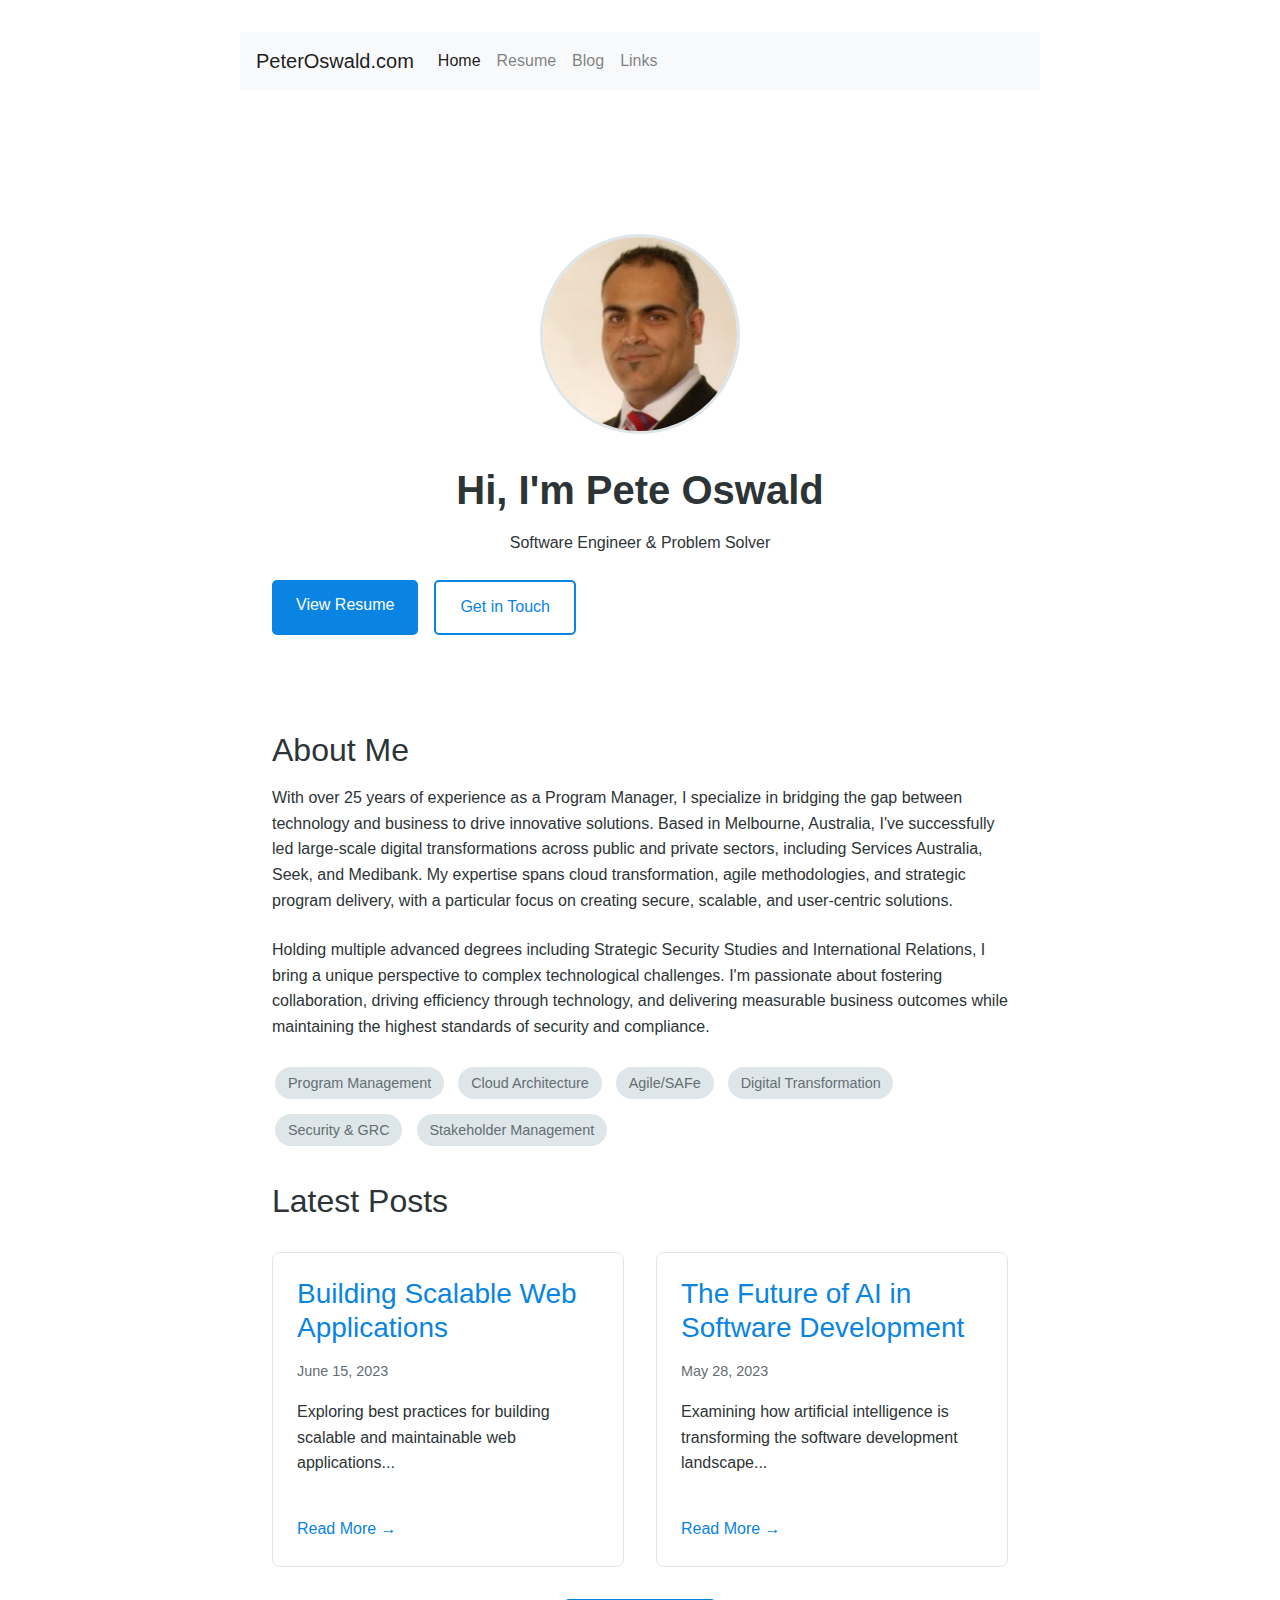
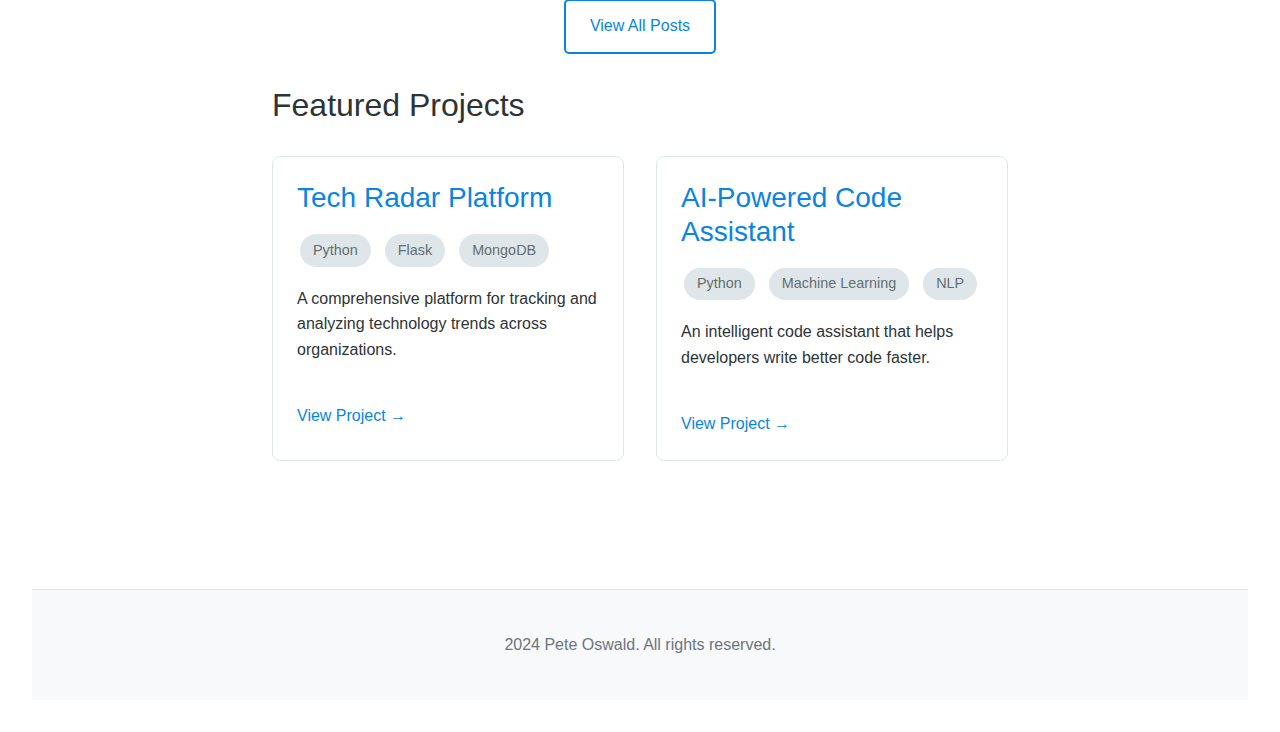
==== index.html @ 4e2db705 "Initial commit: Project setup" ====
<!DOCTYPE html>
<html lang="en">
<head>
    <meta charset="UTF-8">
    <meta name="viewport" content="width=device-width, initial-scale=1.0">
    <title>Home - Pete Oswald</title>
    <!-- Bootstrap CSS -->
    <link href="https://stackpath.bootstrapcdn.com/bootstrap/4.5.2/css/bootstrap.min.css" rel="stylesheet">
    <link rel="stylesheet" href="styles.css">
    <meta name="description" content="Pete Oswald - Software Engineer specializing in building impactful digital solutions">
    <style>
        body {
            background-color: #ffffff;
            color: #000000;
        }
        .navbar, .footer {
            background-color: #f8f9fa;
        }
        .footer {
            padding: 10px 0;
        }
        .list-group-item {
            border: none;
            padding: 10px 15px;
            background-color: #ffffff;
        }
        .list-group-item a {
            color: #000000;
            text-decoration: none;
        }
        .list-group-item a:hover {
            text-decoration: underline;
        }
    </style>
</head>
<body>
    <nav class="navbar navbar-expand-lg navbar-light">
        <a class="navbar-brand" href="#">PeterOswald.com</a>
        <button class="navbar-toggler" type="button" data-toggle="collapse" data-target="#navbarNav" aria-controls="navbarNav" aria-expanded="false" aria-label="Toggle navigation">
            <span class="navbar-toggler-icon"></span>
        </button>
        <div class="collapse navbar-collapse" id="navbarNav">
            <ul class="navbar-nav">
                <li class="nav-item active">
                    <a class="nav-link" href="index.html">Home <span class="sr-only">(current)</span></a>
                </li>
                <li class="nav-item">
                    <a class="nav-link" href="resume.html">Resume</a>
                </li>
                <li class="nav-item">
                    <a class="nav-link" href="blog.html">Blog</a>
                </li>
                <li class="nav-item">
                    <a class="nav-link" href="links.html">Links</a>
                </li>
            </ul>
        </div>
    </nav>

    <div class="container mt-5">
        <section class="hero animate-in">
            <div class="profile-photo">
                <img src="assets/images/profile-photo.jpg" alt="Pete Oswald">
            </div>
            <h1>Hi, I'm Pete Oswald</h1>
            <p class="tagline">Software Engineer & Problem Solver</p>
            <div class="header-actions">
                <a href="resume.html" class="button">View Resume</a>
                <a href="mailto:peterosw@gmail.com" class="button outline">Get in Touch</a>
            </div>
        </section>

        <section class="about animate-in">
            <h2>About Me</h2>
            <p>With over 25 years of experience as a Program Manager, I specialize in bridging the gap between technology and business to drive innovative solutions. Based in Melbourne, Australia, I've successfully led large-scale digital transformations across public and private sectors, including Services Australia, Seek, and Medibank. My expertise spans cloud transformation, agile methodologies, and strategic program delivery, with a particular focus on creating secure, scalable, and user-centric solutions.</p>
            <p>Holding multiple advanced degrees including Strategic Security Studies and International Relations, I bring a unique perspective to complex technological challenges. I'm passionate about fostering collaboration, driving efficiency through technology, and delivering measurable business outcomes while maintaining the highest standards of security and compliance.</p>
            <div class="tags">
                <span class="tag">Program Management</span>
                <span class="tag">Cloud Architecture</span>
                <span class="tag">Agile/SAFe</span>
                <span class="tag">Digital Transformation</span>
                <span class="tag">Security & GRC</span>
                <span class="tag">Stakeholder Management</span>
            </div>
        </section>

        <section class="featured-posts animate-in">
            <h2>Latest Posts</h2>
            <div class="post-grid">
                <article class="post-card">
                    <h3>Building Scalable Web Applications</h3>
                    <div class="post-meta">June 15, 2023</div>
                    <p>Exploring best practices for building scalable and maintainable web applications...</p>
                    <a href="blog.html" class="read-more">Read More →</a>
                </article>
                <article class="post-card">
                    <h3>The Future of AI in Software Development</h3>
                    <div class="post-meta">May 28, 2023</div>
                    <p>Examining how artificial intelligence is transforming the software development landscape...</p>
                    <a href="blog.html" class="read-more">Read More →</a>
                </article>
            </div>
            <div class="center-button">
                <a href="blog.html" class="button outline">View All Posts</a>
            </div>
        </section>

        <section class="featured-work animate-in">
            <h2>Featured Projects</h2>
            <div class="post-grid">
                <div class="post-card">
                    <h3>Tech Radar Platform</h3>
                    <div class="tags">
                        <span class="tag">Python</span>
                        <span class="tag">Flask</span>
                        <span class="tag">MongoDB</span>
                    </div>
                    <p>A comprehensive platform for tracking and analyzing technology trends across organizations.</p>
                    <a href="https://github.com/peterosw/tech-radar" class="read-more">View Project →</a>
                </div>
                <div class="post-card">
                    <h3>AI-Powered Code Assistant</h3>
                    <div class="tags">
                        <span class="tag">Python</span>
                        <span class="tag">Machine Learning</span>
                        <span class="tag">NLP</span>
                    </div>
                    <p>An intelligent code assistant that helps developers write better code faster.</p>
                    <a href="https://github.com/peterosw/code-assistant" class="read-more">View Project →</a>
                </div>
            </div>
        </section>
    </div>

    <footer class="footer bg-light text-center">
        <div class="container">
            <span class="text-muted"> 2024 Pete Oswald. All rights reserved.</span>
        </div>
    </footer>

    <!-- Bootstrap JS and dependencies -->
    <script src="https://code.jquery.com/jquery-3.5.1.slim.min.js"></script>
    <script src="https://cdn.jsdelivr.net/npm/@popperjs/core@2.11.6/dist/umd/popper.min.js"></script>
    <script src="https://stackpath.bootstrapcdn.com/bootstrap/4.5.2/js/bootstrap.min.js"></script>
</body>
</html>
---- styles.css ----
:root {
    --primary-color: #2d3436;
    --secondary-color: #0984e3;
    --accent-color: #00b894;
    --background-color: #ffffff;
    --text-color: #2d3436;
    --text-secondary: #636e72;
    --border-color: #dfe6e9;
    --hover-color: #74b9ff;
}

/* Dark mode */
@media (prefers-color-scheme: dark) {
    :root {
        --primary-color: #dfe6e9;
        --background-color: #2d3436;
        --text-color: #dfe6e9;
        --text-secondary: #b2bec3;
        --border-color: #636e72;
    }
}

* {
    margin: 0;
    padding: 0;
    box-sizing: border-box;
}

body {
    font-family: -apple-system, BlinkMacSystemFont, 'Segoe UI', Roboto, Oxygen, Ubuntu, Cantarell, 'Open Sans', 'Helvetica Neue', sans-serif;
    line-height: 1.6;
    color: var(--text-color);
    background-color: var(--background-color);
    max-width: var(--container-width);
    margin: 0 auto;
    padding: 2rem;
}

.container {
    max-width: 800px;
    margin: 0 auto;
    padding: 2rem;
}

/* Navigation */
.nav-container {
    background-color: var(--background-color);
    border-bottom: 1px solid var(--border-color);
    position: sticky;
    top: 0;
    z-index: 1000;
    backdrop-filter: blur(10px);
}

nav {
    max-width: 800px;
    margin: 0 auto;
    padding: 1rem 2rem;
    display: flex;
    justify-content: space-between;
    align-items: center;
}

.nav-brand {
    font-size: 1.5rem;
    font-weight: 700;
    color: var(--primary-color);
    text-decoration: none;
}

.nav-links {
    display: flex;
    gap: 2rem;
    list-style: none;
}

.nav-links a {
    color: var(--text-color);
    text-decoration: none;
    font-weight: 500;
    transition: color 0.3s ease;
}

.nav-links a:hover {
    color: var(--secondary-color);
}

.nav-links a.active {
    color: var(--secondary-color);
}

/* Hero Section */
.hero {
    text-align: center;
    padding: 4rem 0;
}

.profile-photo {
    width: 200px;
    height: 200px;
    border-radius: 50%;
    margin: 0 auto 2rem;
    overflow: hidden;
    border: 3px solid var(--border-color);
    transition: transform 0.3s ease;
}

.profile-photo:hover {
    transform: scale(1.05);
}

.profile-photo img {
    width: 100%;
    height: 100%;
    object-fit: cover;
}

/* Typography */
h1, h2, h3, h4, h5, h6 {
    color: var(--primary-color);
    margin-bottom: 1rem;
}

h1 {
    font-size: 2.5rem;
    font-weight: 700;
}

h2 {
    font-size: 2rem;
    margin-top: 2rem;
}

p {
    margin-bottom: 1.5rem;
    color: var(--text-color);
}

/* Links and Buttons */
.button {
    display: inline-block;
    padding: 0.8rem 1.5rem;
    background-color: var(--secondary-color);
    color: white;
    text-decoration: none;
    border-radius: 5px;
    transition: background-color 0.3s ease;
    font-weight: 500;
}

.button:hover {
    background-color: var(--hover-color);
}

.button.outline {
    background-color: transparent;
    border: 2px solid var(--secondary-color);
    color: var(--secondary-color);
}

.button.outline:hover {
    background-color: var(--secondary-color);
    color: white;
}

/* Blog Posts */
.post-grid {
    display: grid;
    grid-template-columns: repeat(auto-fit, minmax(300px, 1fr));
    gap: 2rem;
    margin: 2rem 0;
}

.post-card {
    background: var(--background-color);
    border: 1px solid var(--border-color);
    border-radius: 8px;
    padding: 1.5rem;
    transition: transform 0.3s ease, box-shadow 0.3s ease;
}

.post-card:hover {
    transform: translateY(-4px);
    box-shadow: 0 4px 12px rgba(0, 0, 0, 0.1);
}

.post-meta {
    font-size: 0.9rem;
    color: var(--text-secondary);
    margin-bottom: 1rem;
}

/* Tags */
.tags {
    display: flex;
    flex-wrap: wrap;
    gap: 0.5rem;
    margin: 1rem 0;
}

.tag {
    background-color: var(--border-color);
    color: var(--text-secondary);
    padding: 0.2rem 0.8rem;
    border-radius: 15px;
    font-size: 0.9rem;
}

/* Resume */
.resume-section {
    margin-bottom: 3rem;
}

.resume-item {
    margin-bottom: 2rem;
}

.resume-item h3 {
    color: var(--secondary-color);
}

.resume-item .meta {
    color: var(--text-secondary);
    font-size: 0.9rem;
    margin-bottom: 0.5rem;
}

/* Links Page */
.links-grid {
    display: grid;
    grid-template-columns: repeat(auto-fit, minmax(250px, 1fr));
    gap: 1.5rem;
    margin: 2rem 0;
}

.link-card {
    background: var(--background-color);
    border: 1px solid var(--border-color);
    border-radius: 8px;
    padding: 1.5rem;
    text-decoration: none;
    color: var(--text-color);
    transition: transform 0.3s ease, box-shadow 0.3s ease;
}

.link-card:hover {
    transform: translateY(-4px);
    box-shadow: 0 4px 12px rgba(0, 0, 0, 0.1);
}

.link-card h3 {
    color: var(--secondary-color);
    margin-bottom: 0.5rem;
}

.link-card p {
    color: var(--text-secondary);
    font-size: 0.9rem;
    margin: 0;
}

/* Footer */
footer {
    text-align: center;
    padding: 2rem;
    margin-top: 4rem;
    border-top: 1px solid var(--border-color);
}

/* Responsive Design */
@media (max-width: 768px) {
    .container {
        padding: 1rem;
    }

    nav {
        padding: 1rem;
    }

    .nav-links {
        gap: 1rem;
    }

    h1 {
        font-size: 2rem;
    }

    h2 {
        font-size: 1.5rem;
    }

    .profile-photo {
        width: 150px;
        height: 150px;
    }
}

/* Animations */
@keyframes fadeIn {
    from {
        opacity: 0;
        transform: translateY(20px);
    }
    to {
        opacity: 1;
        transform: translateY(0);
    }
}

.animate-in {
    animation: fadeIn 0.5s ease-out forwards;
}

.headline {
    text-align: center;
    margin: 4rem 0;
    position: relative;
}

.headline h1 {
    margin-bottom: 1rem;
    background: linear-gradient(120deg, var(--secondary-color), var(--accent-color));
    -webkit-background-clip: text;
    -webkit-text-fill-color: transparent;
    background-clip: text;
}

.headline p {
    color: var(--text-secondary);
    font-size: 1.2rem;
}

.about-me ul {
    list-style: none;
    margin-bottom: 2rem;
}

.about-me li {
    margin-bottom: 1rem;
    padding-left: 1.5rem;
    position: relative;
    color: var(--text-color);
}

.about-me li::before {
    content: "→";
    position: absolute;
    left: 0;
    color: var(--secondary-color);
}

.accomplishments {
    margin: 3rem 0;
}

.accomplishments .item {
    margin-bottom: 2rem;
}

.accomplishments .item h3 {
    color: var(--accent-color);
    font-size: 1.2rem;
    margin-bottom: 0.5rem;
}

.links {
    display: grid;
    grid-template-columns: repeat(auto-fit, minmax(250px, 1fr));
    gap: 1.5rem;
    margin: 2rem 0;
}

.links a {
    text-decoration: none;
    color: var(--text-color);
    padding: 1rem;
    border: 1px solid var(--border-color);
    border-radius: 4px;
    transition: all 0.3s ease;
    background-color: var(--background-color);
}

.links a:hover {
    background-color: var(--hover-color);
    transform: translateY(-2px);
    box-shadow: 0 2px 8px rgba(0,0,0,0.1);
    border-color: var(--secondary-color);
}

.cta {
    text-align: center;
    margin: 4rem 0;
    padding: 2rem;
    background-color: var(--hover-color);
    border-radius: 8px;
    border: 1px solid var(--border-color);
}

.center-button {
    text-align: center;
    margin: 2rem 0;
}

/* Links/Cards */
.card {
    display: flex;
    flex-direction: column;
    align-items: flex-start;
    padding: 1.5rem;
    background: var(--background-color);
    border: 1px solid var(--border-color);
    border-radius: 8px;
    transition: all 0.3s ease;
}

.card:hover {
    transform: translateY(-4px);
    border-color: var(--secondary-color);
    box-shadow: 0 4px 12px rgba(0,0,0,0.1);
}

.card .icon {
    width: 24px;
    height: 24px;
    margin-bottom: 1rem;
}

.card .description {
    margin-top: 0.5rem;
    font-size: 0.9rem;
    color: var(--text-secondary);
}

/* Tag styles */
.tag {
    display: inline-block;
    padding: 0.3rem 0.8rem;
    background-color: var(--border-color);
    color: var(--text-secondary);
    border-radius: 20px;
    font-size: 0.9rem;
    margin: 0.2rem;
    transition: all 0.3s ease;
}

.tag:hover {
    background-color: var(--secondary-color);
    color: white;
}

/* Profile Header */
.profile-header {
    display: flex;
    align-items: center;
    gap: 2rem;
    margin: 4rem 0;
}

.header-actions {
    display: flex;
    gap: 1rem;
    margin-top: 1.5rem;
}

/* Icons */
.icon {
    width: 20px;
    height: 20px;
    margin-right: 0.5rem;
    vertical-align: middle;
    fill: currentColor;
}

/* Blog Posts */
.post-grid {
    display: grid;
    grid-template-columns: repeat(auto-fit, minmax(300px, 1fr));
    gap: 2rem;
    margin: 2rem 0;
}

.post-card {
    background: var(--background-color);
    border: 1px solid var(--border-color);
    border-radius: 8px;
    padding: 1.5rem;
    transition: all 0.3s ease;
}

.post-card:hover {
    transform: translateY(-4px);
    box-shadow: 0 4px 12px rgba(0,0,0,0.1);
}

.post-card h3 {
    margin-bottom: 1rem;
    color: var(--secondary-color);
}

.post-meta {
    display: flex;
    justify-content: space-between;
    align-items: center;
    margin-bottom: 1rem;
    font-size: 0.9rem;
    color: var(--text-secondary);
}

.read-more {
    display: inline-block;
    margin-top: 1rem;
    color: var(--secondary-color);
    text-decoration: none;
    font-weight: 500;
}

.read-more:hover {
    text-decoration: underline;
}
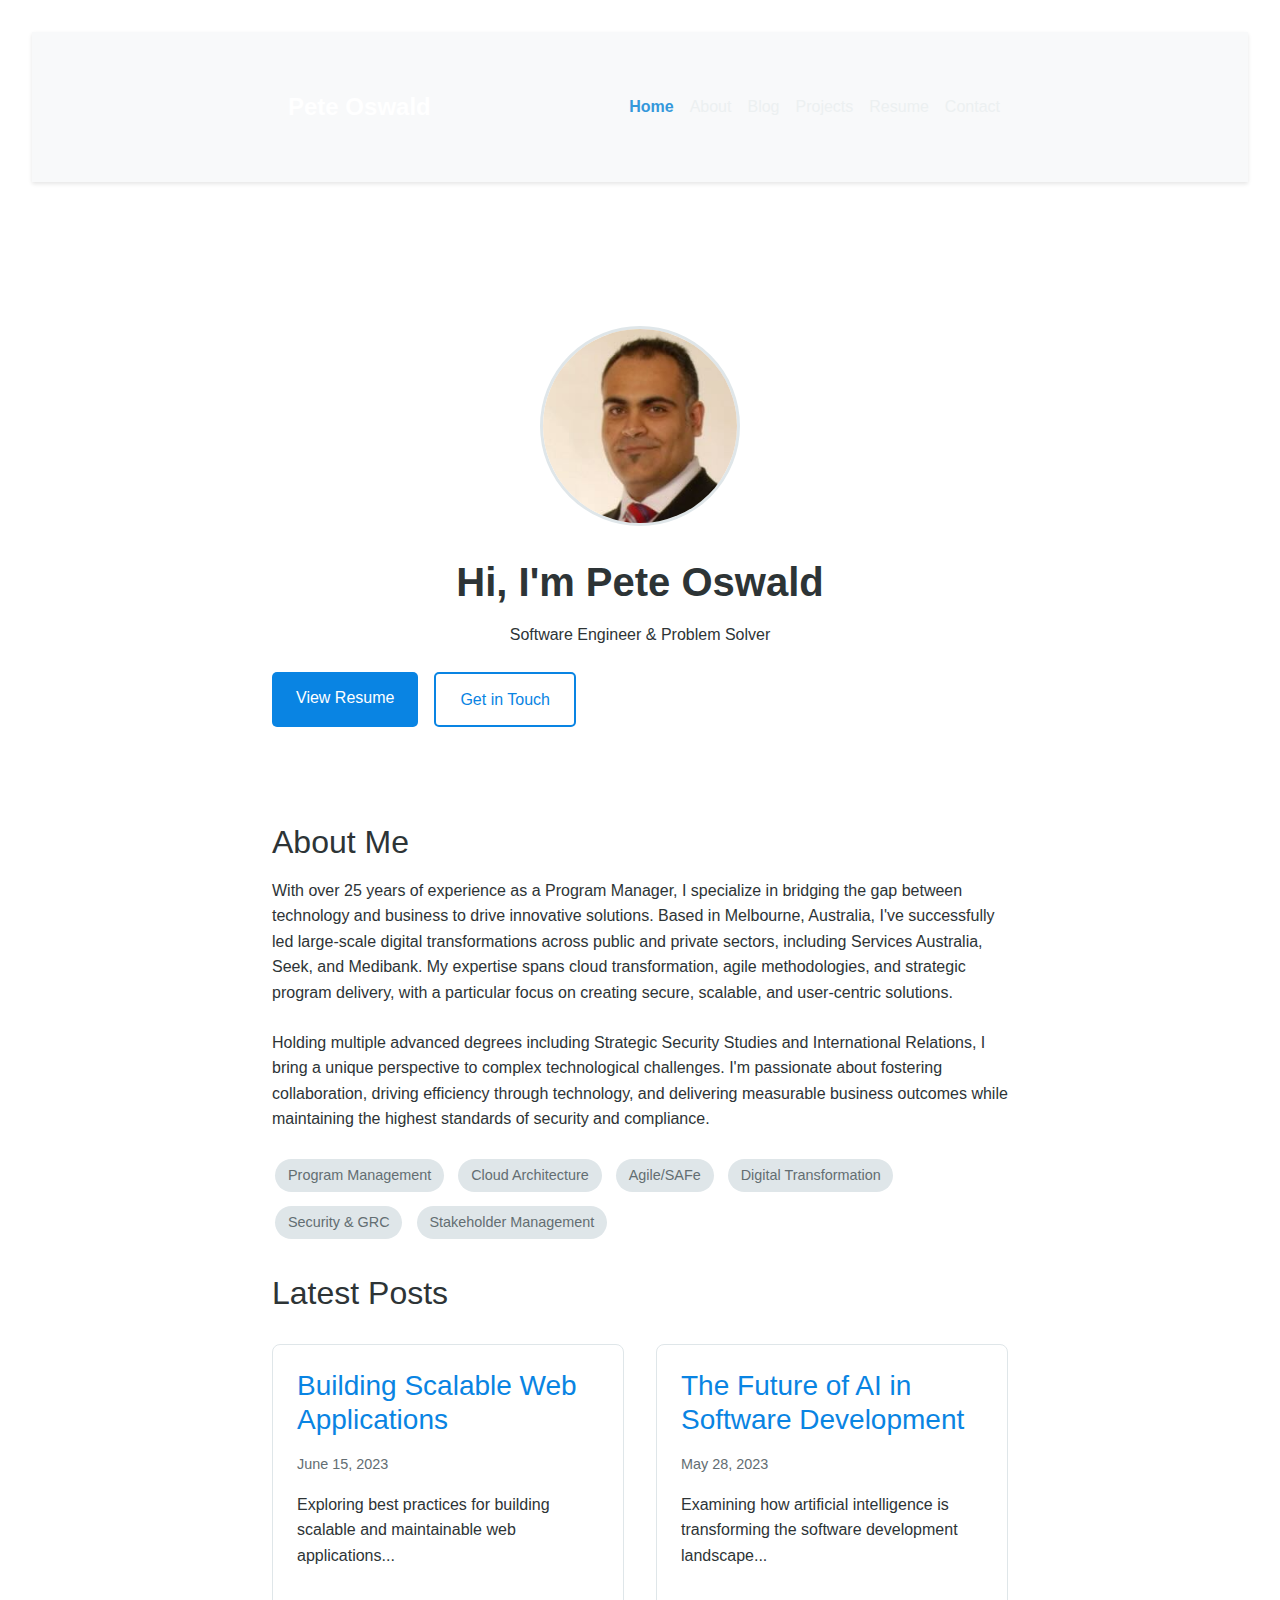
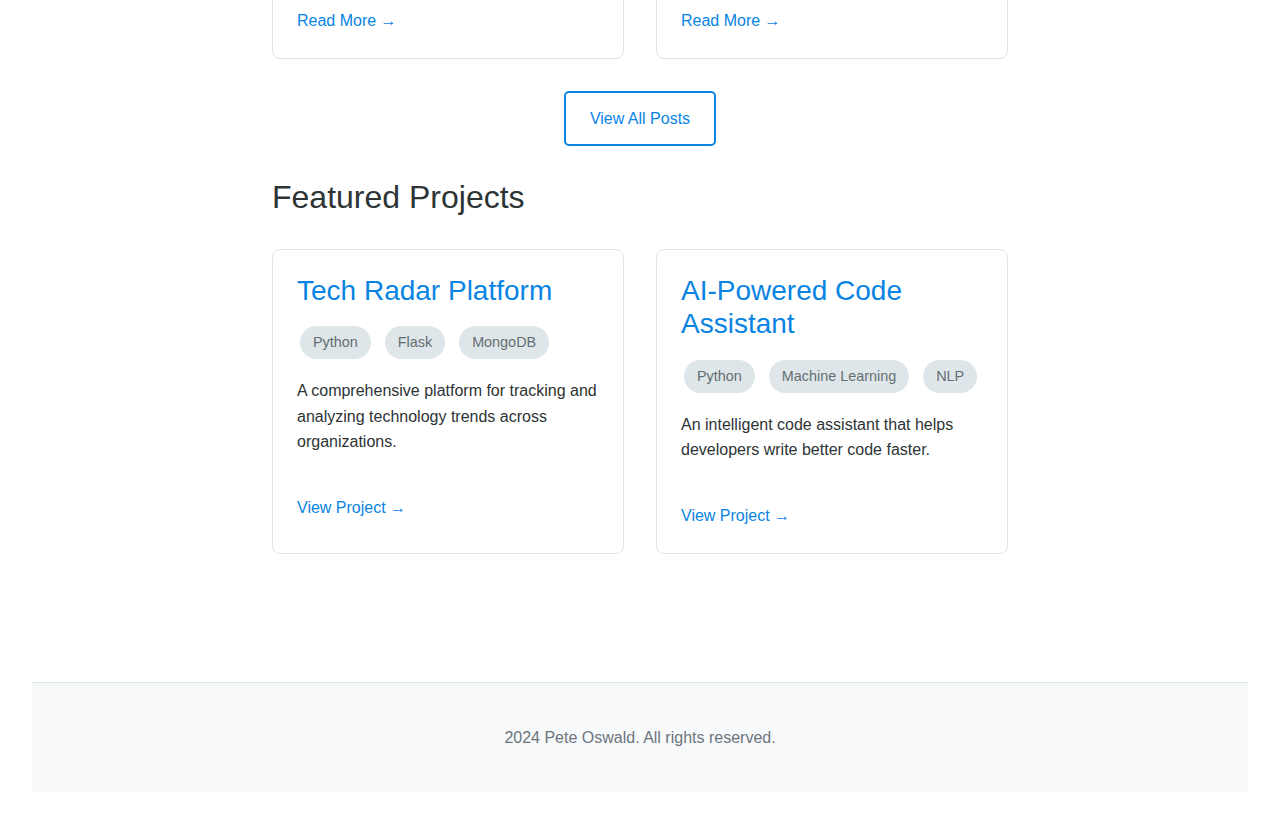
==== commit 9424a4e6: "Update navigation banner with consistent styling across all pages" ====
--- a/index.html
+++ b/index.html
@@ -34,26 +34,22 @@
     </style>
 </head>
 <body>
-    <nav class="navbar navbar-expand-lg navbar-light">
-        <a class="navbar-brand" href="#">PeterOswald.com</a>
-        <button class="navbar-toggler" type="button" data-toggle="collapse" data-target="#navbarNav" aria-controls="navbarNav" aria-expanded="false" aria-label="Toggle navigation">
-            <span class="navbar-toggler-icon"></span>
-        </button>
-        <div class="collapse navbar-collapse" id="navbarNav">
-            <ul class="navbar-nav">
-                <li class="nav-item active">
-                    <a class="nav-link" href="index.html">Home <span class="sr-only">(current)</span></a>
-                </li>
-                <li class="nav-item">
-                    <a class="nav-link" href="resume.html">Resume</a>
-                </li>
-                <li class="nav-item">
-                    <a class="nav-link" href="blog.html">Blog</a>
-                </li>
-                <li class="nav-item">
-                    <a class="nav-link" href="links.html">Links</a>
-                </li>
-            </ul>
+    <nav class="navbar navbar-expand-lg">
+        <div class="container">
+            <a class="navbar-brand" href="index.html">Pete Oswald</a>
+            <button class="navbar-toggler" type="button" data-toggle="collapse" data-target="#navbarNav" aria-controls="navbarNav" aria-expanded="false" aria-label="Toggle navigation">
+                <span class="navbar-toggler-icon"></span>
+            </button>
+            <div class="collapse navbar-collapse" id="navbarNav">
+                <ul class="navbar-nav ml-auto">
+                    <li class="nav-item"><a class="nav-link active" href="index.html">Home</a></li>
+                    <li class="nav-item"><a class="nav-link" href="about.html">About</a></li>
+                    <li class="nav-item"><a class="nav-link" href="blog.html">Blog</a></li>
+                    <li class="nav-item"><a class="nav-link" href="project_resources.html">Projects</a></li>
+                    <li class="nav-item"><a class="nav-link" href="resume.html">Resume</a></li>
+                    <li class="nav-item"><a class="nav-link" href="contact.html">Contact</a></li>
+                </ul>
+            </div>
         </div>
     </nav>
 
--- a/styles.css
+++ b/styles.css
@@ -42,51 +42,63 @@
     padding: 2rem;
 }
 
-/* Navigation */
-.nav-container {
-    background-color: var(--background-color);
-    border-bottom: 1px solid var(--border-color);
-    position: sticky;
-    top: 0;
-    z-index: 1000;
-    backdrop-filter: blur(10px);
-}
-
-nav {
+/* Navigation and Banner Styles */
+.navbar {
+    background-color: #2c3e50;
+    padding: 1rem 0;
+    box-shadow: 0 2px 4px rgba(0, 0, 0, 0.1);
+}
+
+.navbar-brand {
+    color: #ffffff !important;
+    font-size: 1.5rem;
+    font-weight: 600;
+    padding: 0.5rem 1rem;
+}
+
+.navbar-nav .nav-link {
+    color: #ecf0f1 !important;
+    font-weight: 500;
+    padding: 0.5rem 1rem;
+    transition: color 0.3s ease;
+}
+
+.navbar-nav .nav-link:hover {
+    color: #3498db !important;
+}
+
+.navbar-nav .nav-link.active {
+    color: #3498db !important;
+    font-weight: 600;
+}
+
+.navbar-toggler {
+    border-color: rgba(255, 255, 255, 0.5);
+}
+
+.navbar-toggler-icon {
+    background-image: url("data:image/svg+xml,%3csvg viewBox='0 0 30 30' xmlns='http://www.w3.org/2000/svg'%3e%3cpath stroke='rgba(255, 255, 255, 0.5)' stroke-width='2' stroke-linecap='round' stroke-miterlimit='10' d='M4 7h22M4 15h22M4 23h22'/%3e%3c/svg%3e");
+}
+
+.header {
+    background: linear-gradient(135deg, #2c3e50, #3498db);
+    color: white;
+    padding: 2rem 0;
+    text-align: center;
+    margin-bottom: 2rem;
+}
+
+.header h1 {
+    font-size: 2.5rem;
+    margin-bottom: 1rem;
+    font-weight: 600;
+}
+
+.header p {
+    font-size: 1.2rem;
+    opacity: 0.9;
     max-width: 800px;
     margin: 0 auto;
-    padding: 1rem 2rem;
-    display: flex;
-    justify-content: space-between;
-    align-items: center;
-}
-
-.nav-brand {
-    font-size: 1.5rem;
-    font-weight: 700;
-    color: var(--primary-color);
-    text-decoration: none;
-}
-
-.nav-links {
-    display: flex;
-    gap: 2rem;
-    list-style: none;
-}
-
-.nav-links a {
-    color: var(--text-color);
-    text-decoration: none;
-    font-weight: 500;
-    transition: color 0.3s ease;
-}
-
-.nav-links a:hover {
-    color: var(--secondary-color);
-}
-
-.nav-links a.active {
-    color: var(--secondary-color);
 }
 
 /* Hero Section */
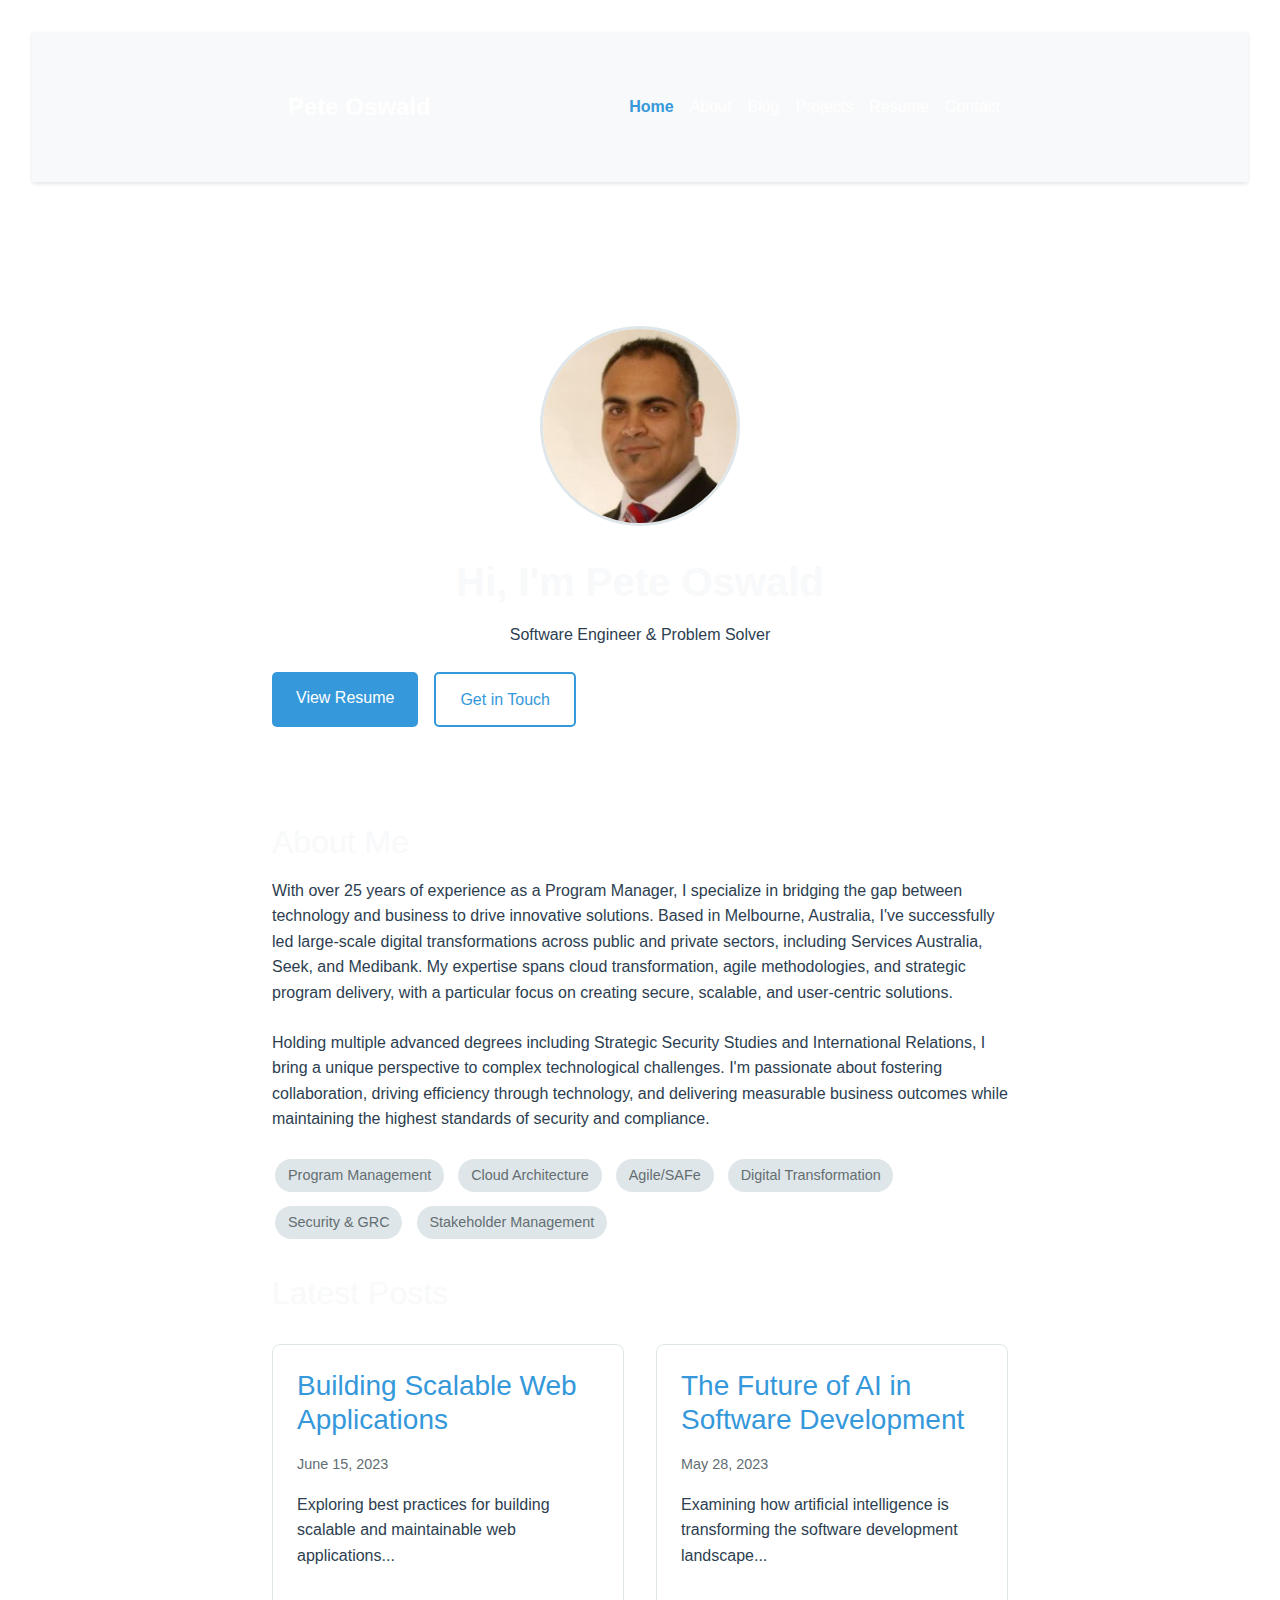
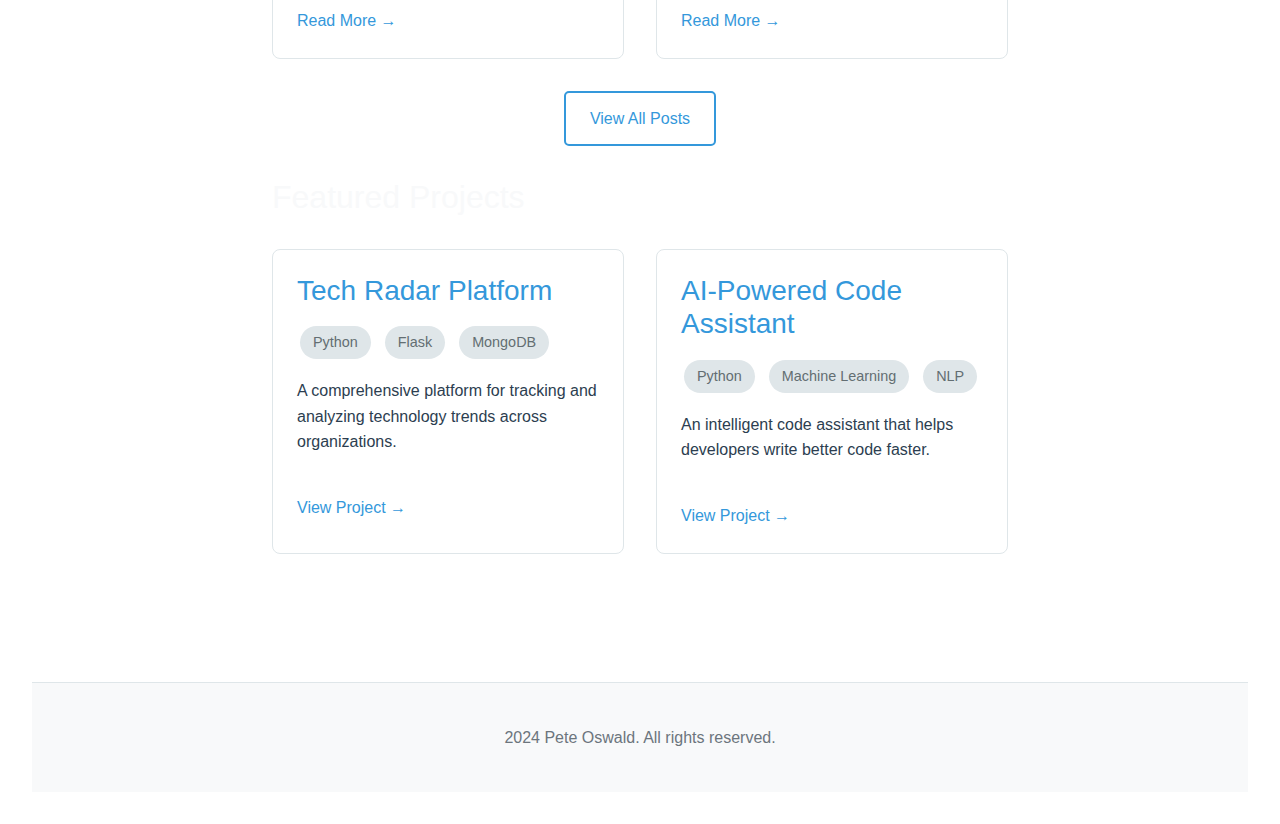
==== commit 9bb312d2: "Make dark blue hue consistent across all pages using CSS variables" ====
--- a/index.html
+++ b/index.html
@@ -9,27 +9,39 @@
     <link rel="stylesheet" href="styles.css">
     <meta name="description" content="Pete Oswald - Software Engineer specializing in building impactful digital solutions">
     <style>
+        :root {
+            --background-light: #ffffff;
+            --text-dark: #000000;
+            --primary-color: #f8f9fa;
+            --text-light: #ffffff;
+            --hover-color: #000000;
+        }
         body {
-            background-color: #ffffff;
-            color: #000000;
+            background-color: var(--background-light);
+            color: var(--text-dark);
+            font-family: Arial, sans-serif;
         }
         .navbar, .footer {
-            background-color: #f8f9fa;
+            background-color: var(--primary-color);
         }
         .footer {
             padding: 10px 0;
+            color: var(--text-light);
+        }
+        .footer a {
+            color: var(--text-light);
         }
         .list-group-item {
             border: none;
             padding: 10px 15px;
-            background-color: #ffffff;
+            background-color: var(--background-light);
         }
         .list-group-item a {
-            color: #000000;
+            color: var(--text-dark);
             text-decoration: none;
         }
         .list-group-item a:hover {
-            text-decoration: underline;
+            color: var(--hover-color);
         }
     </style>
 </head>
--- a/styles.css
+++ b/styles.css
@@ -1,19 +1,24 @@
 :root {
-    --primary-color: #2d3436;
-    --secondary-color: #0984e3;
-    --accent-color: #00b894;
+    --primary-color: #2c3e50;
+    --secondary-color: #3498db;
+    --text-light: #ecf0f1;
+    --text-dark: #2c3e50;
+    --background-light: #ffffff;
+    --hover-color: #3498db;
+    --active-color: #3498db;
+    --shadow-color: rgba(0, 0, 0, 0.1);
     --background-color: #ffffff;
-    --text-color: #2d3436;
+    --text-color: #2c3e50;
     --text-secondary: #636e72;
     --border-color: #dfe6e9;
-    --hover-color: #74b9ff;
+    --accent-color: #00b894;
 }
 
 /* Dark mode */
 @media (prefers-color-scheme: dark) {
     :root {
         --primary-color: #dfe6e9;
-        --background-color: #2d3436;
+        --background-color: #2c3e50;
         --text-color: #dfe6e9;
         --text-secondary: #b2bec3;
         --border-color: #636e72;
@@ -44,31 +49,31 @@
 
 /* Navigation and Banner Styles */
 .navbar {
-    background-color: #2c3e50;
+    background-color: var(--primary-color);
     padding: 1rem 0;
-    box-shadow: 0 2px 4px rgba(0, 0, 0, 0.1);
+    box-shadow: 0 2px 4px var(--shadow-color);
 }
 
 .navbar-brand {
-    color: #ffffff !important;
+    color: var(--text-light) !important;
     font-size: 1.5rem;
     font-weight: 600;
     padding: 0.5rem 1rem;
 }
 
 .navbar-nav .nav-link {
-    color: #ecf0f1 !important;
+    color: var(--text-light) !important;
     font-weight: 500;
     padding: 0.5rem 1rem;
     transition: color 0.3s ease;
 }
 
 .navbar-nav .nav-link:hover {
-    color: #3498db !important;
+    color: var(--hover-color) !important;
 }
 
 .navbar-nav .nav-link.active {
-    color: #3498db !important;
+    color: var(--active-color) !important;
     font-weight: 600;
 }
 
@@ -81,8 +86,8 @@
 }
 
 .header {
-    background: linear-gradient(135deg, #2c3e50, #3498db);
-    color: white;
+    background: linear-gradient(135deg, var(--primary-color), var(--secondary-color));
+    color: var(--text-light);
     padding: 2rem 0;
     text-align: center;
     margin-bottom: 2rem;
@@ -92,6 +97,7 @@
     font-size: 2.5rem;
     margin-bottom: 1rem;
     font-weight: 600;
+    color: var(--text-light);
 }
 
 .header p {
@@ -99,6 +105,7 @@
     opacity: 0.9;
     max-width: 800px;
     margin: 0 auto;
+    color: var(--text-light);
 }
 
 /* Hero Section */
@@ -257,7 +264,7 @@
 
 .link-card:hover {
     transform: translateY(-4px);
-    box-shadow: 0 4px 12px rgba(0, 0, 0, 0.1);
+    box-shadow: 0 4px 12px rgba(0,0,0,0.1);
 }
 
 .link-card h3 {
